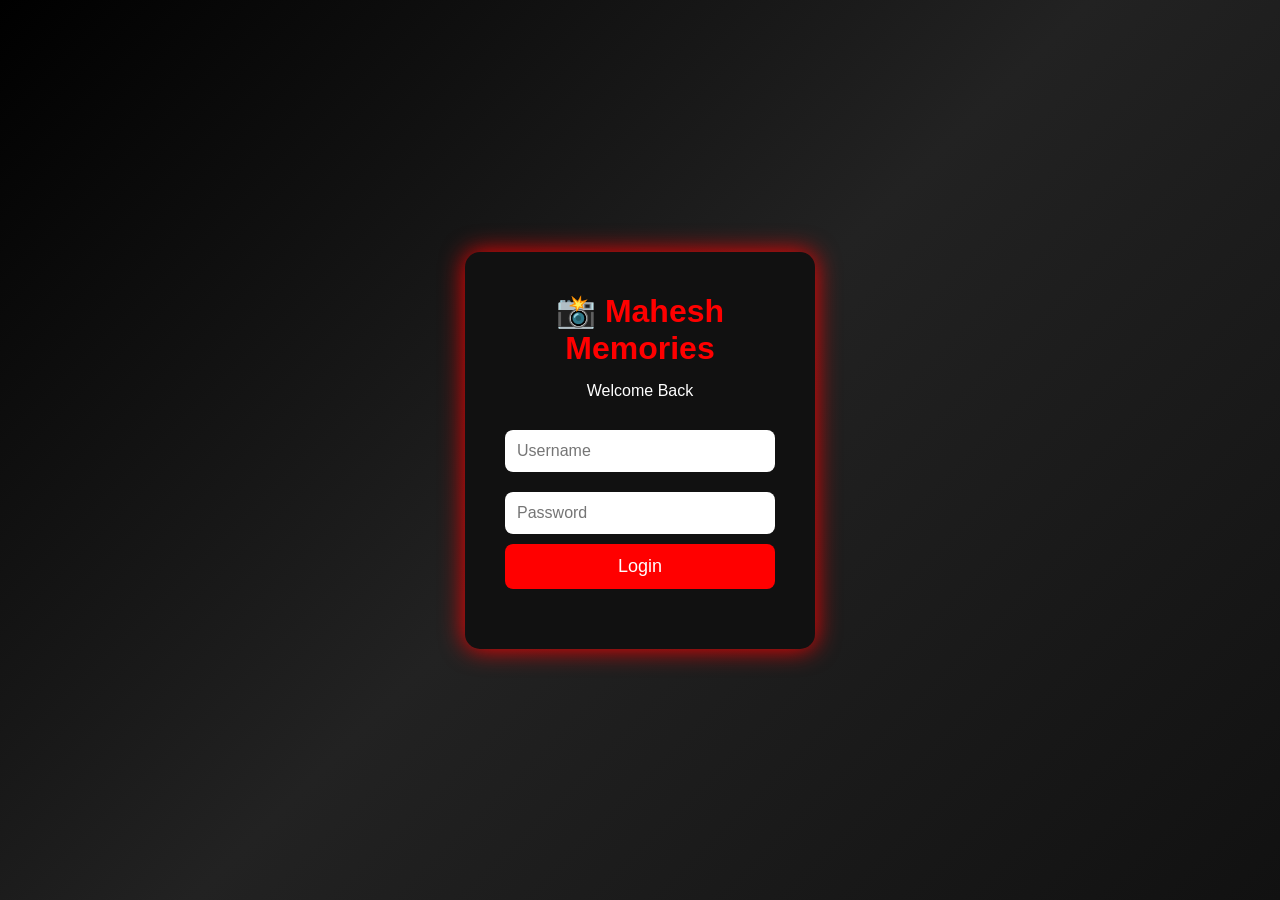
==== index.html @ 278e1763 "Add files via upload" ====
<!DOCTYPE html>
<html lang="en">
<head>
<meta charset="UTF-8">
<meta name="viewport" content="width=device-width, initial-scale=1.0">
<title>Mahesh Memories - Login</title>

<link rel="stylesheet" href="style.css">

</head>
<body>

<div class="login-box">

<h1>📸 Mahesh Memories</h1>

<p>Welcome Back</p>

<input type="text" id="username" placeholder="Username">

<input type="password" id="password" placeholder="Password">

<button onclick="login()">Login</button>

<p id="error"></p>

</div>

<script src="script.js"></script>

</body>
</html>
---- style.css ----
*{
margin:0;
padding:0;
box-sizing:border-box;
font-family:Arial,sans-serif;
}

body{

background:linear-gradient(135deg,#000,#222,#111);

height:100vh;

display:flex;

justify-content:center;

align-items:center;

}

.login-box{

background:#111;

padding:40px;

border-radius:15px;

width:350px;

text-align:center;

box-shadow:0 0 25px red;

}

.login-box h1{

color:red;

margin-bottom:15px;

}

.login-box p{

color:white;

margin-bottom:20px;

}

input{

width:100%;

padding:12px;

margin:10px 0;

border:none;

border-radius:8px;

font-size:16px;

}

button{

width:100%;

padding:12px;

background:red;

color:white;

border:none;

font-size:18px;

border-radius:8px;

cursor:pointer;

transition:.3s;

}

button:hover{

background:yellow;

}

#error{

margin-top:15px;

color:yellow;

font-size:18px;

}
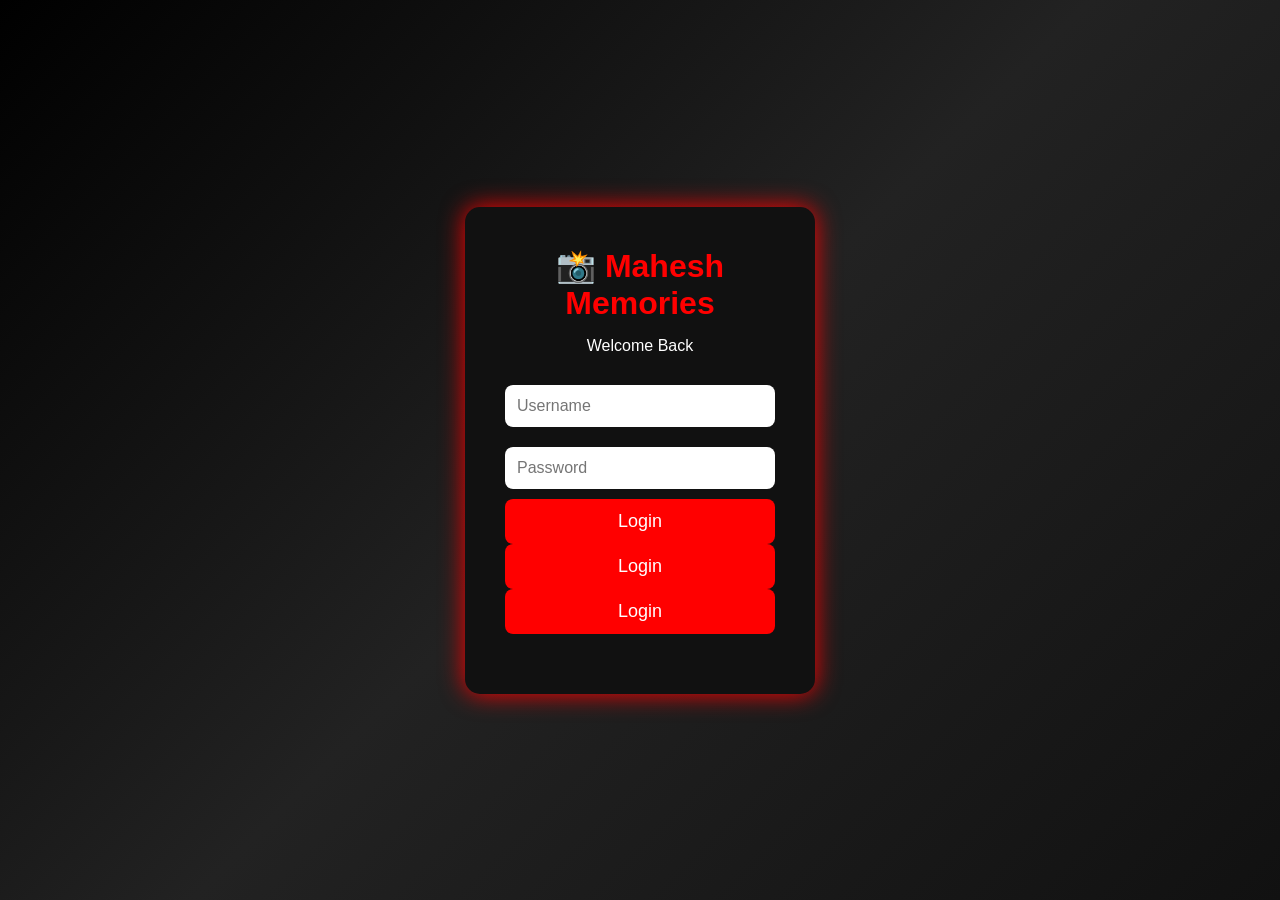
==== commit d6b04583: "Add files via upload" ====
--- a/index.html
+++ b/index.html
@@ -19,8 +19,17 @@
 <input type="text" id="username" placeholder="Username">
 
 <input type="password" id="password" placeholder="Password">
+<button onclick="window.location.href='login.html'">
+Login
+</button>
 
 <button onclick="login()">Login</button>
+
+
+
+<a href="login.html">
+<button>Login</button>
+</a>
 
 <p id="error"></p>
 
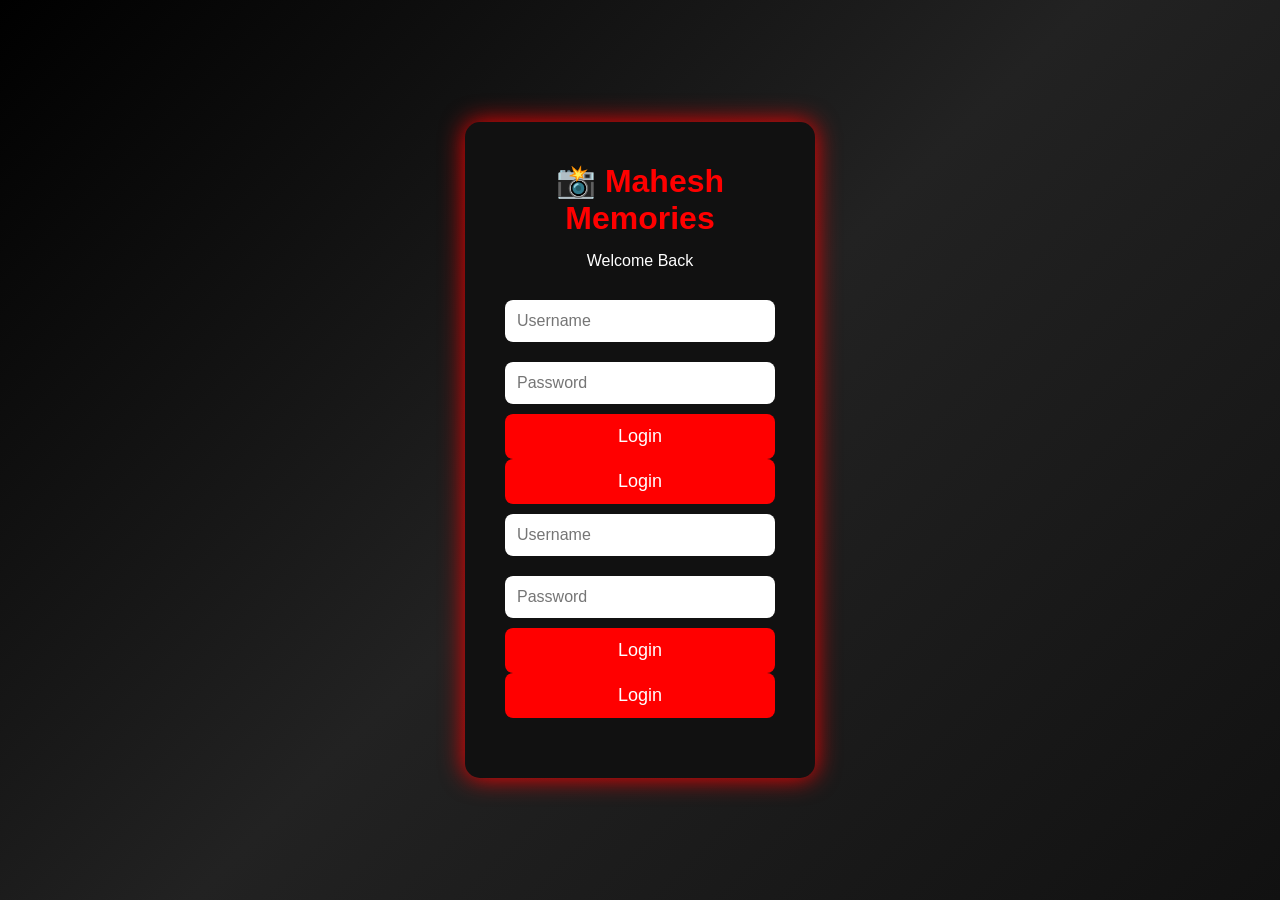
==== commit 8850cb2a: "Add username and password input fields Added input fields for username and password along with a scr" ====
--- a/index.html
+++ b/index.html
@@ -25,6 +25,13 @@
 
 <button onclick="login()">Login</button>
 
+  <input type="text" id="username" placeholder="Username">
+<input type="password" id="password" placeholder="Password">
+
+<button onclick="login()">Login</button>
+
+<script src="login.js"></script>
+
 
 
 <a href="login.html">
@@ -38,4 +45,4 @@
 <script src="script.js"></script>
 
 </body>
-</html>+</html>
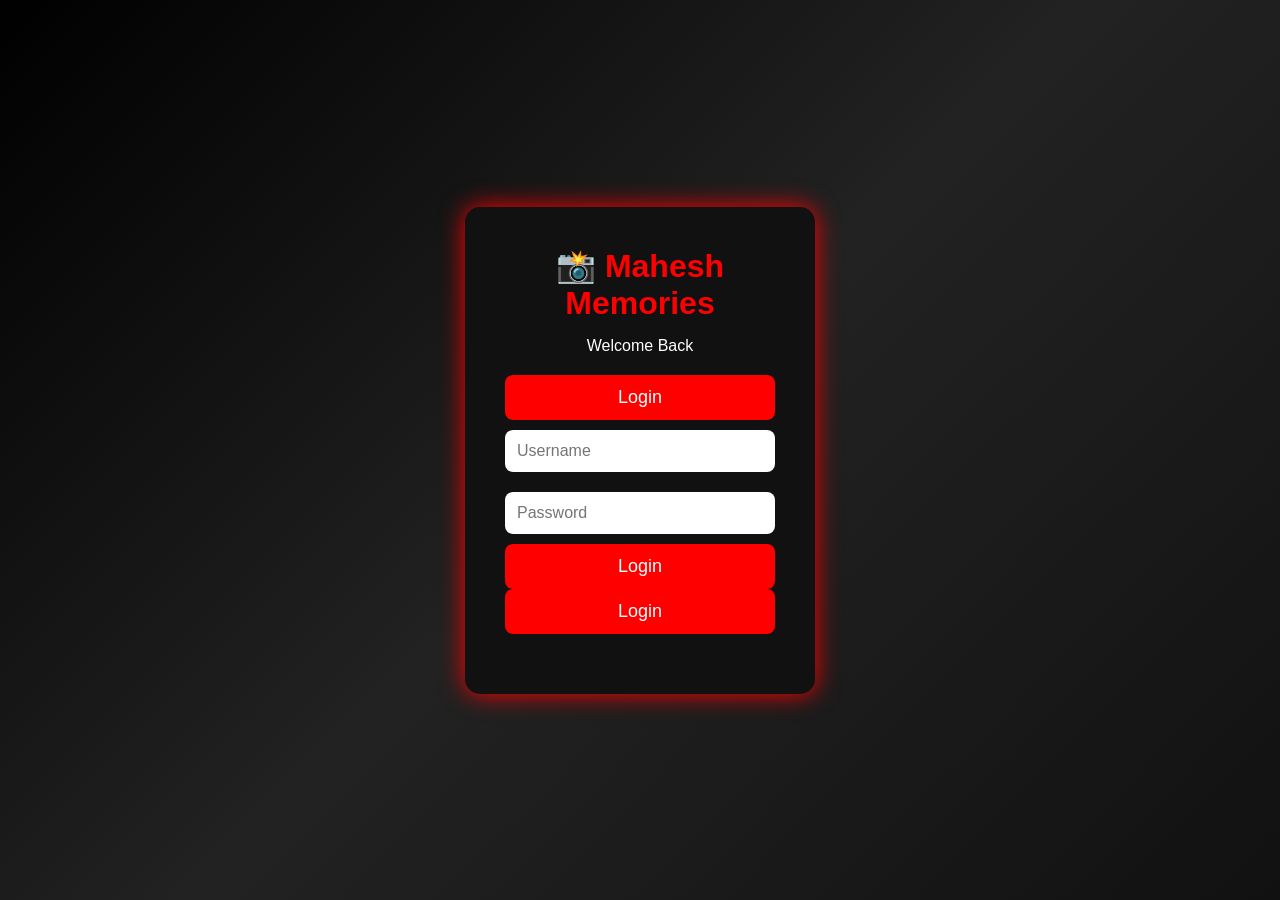
==== commit 364c1c20: "Refactor login section in index.html Removed redundant login button and input fields." ====
--- a/index.html
+++ b/index.html
@@ -16,25 +16,18 @@
 
 <p>Welcome Back</p>
 
-<input type="text" id="username" placeholder="Username">
-
-<input type="password" id="password" placeholder="Password">
-<button onclick="window.location.href='login.html'">
-Login
-</button>
-
-<button onclick="login()">Login</button>
+<button onclick="Login()">Login</button>
 
   <input type="text" id="username" placeholder="Username">
 <input type="password" id="password" placeholder="Password">
 
-<button onclick="login()">Login</button>
+<button onclick="Login()">Login</button>
 
-<script src="login.js"></script>
+<script src="Login.js"></script>
 
 
 
-<a href="login.html">
+<a href="Login.html">
 <button>Login</button>
 </a>
 
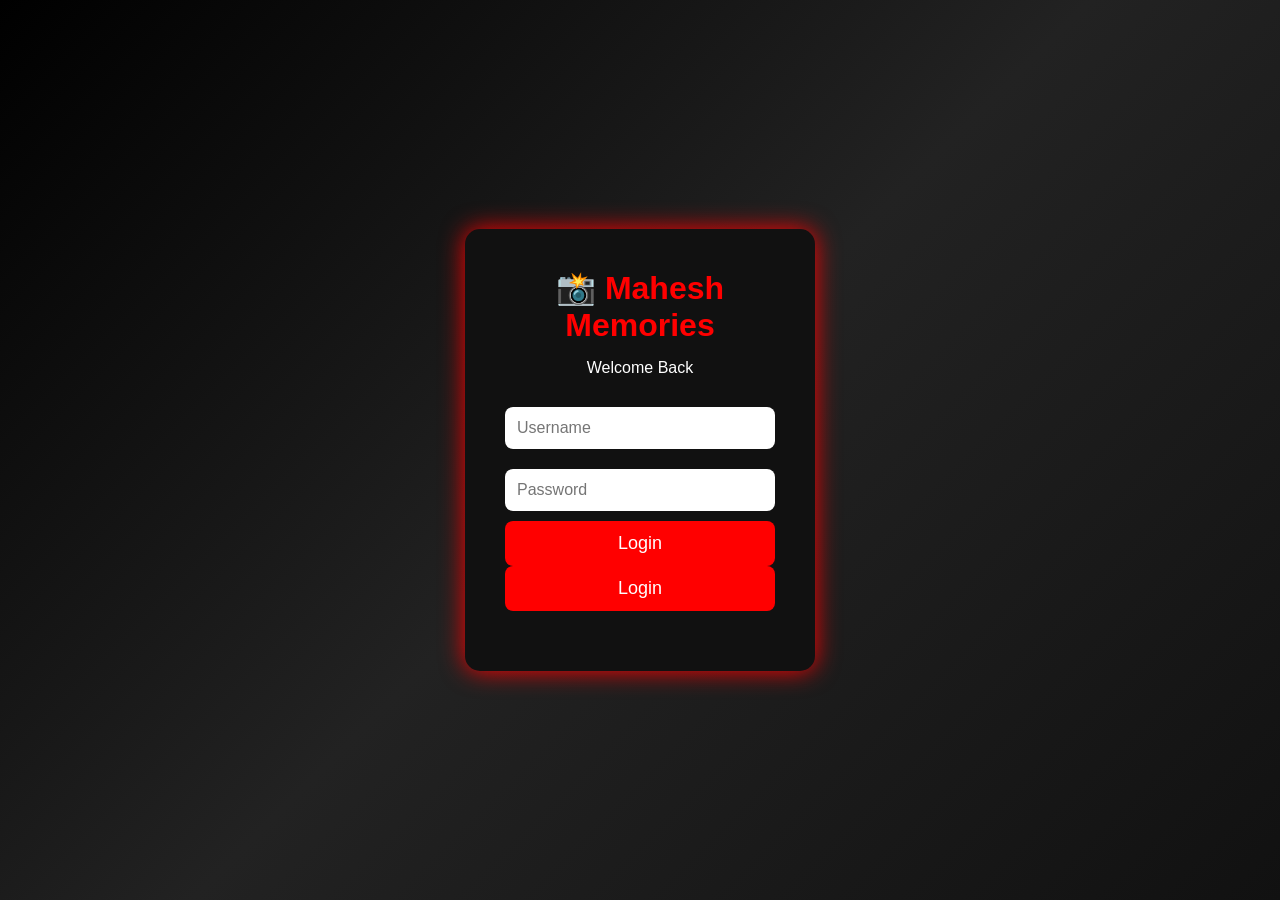
==== commit 07ac52da: "Remove duplicate Login button in index.html Removed duplicate Login button and adjusted formatting." ====
--- a/index.html
+++ b/index.html
@@ -16,13 +16,11 @@
 
 <p>Welcome Back</p>
 
-<button onclick="Login()">Login</button>
-
   <input type="text" id="username" placeholder="Username">
 <input type="password" id="password" placeholder="Password">
 
+
 <button onclick="Login()">Login</button>
-
 <script src="Login.js"></script>
 
 
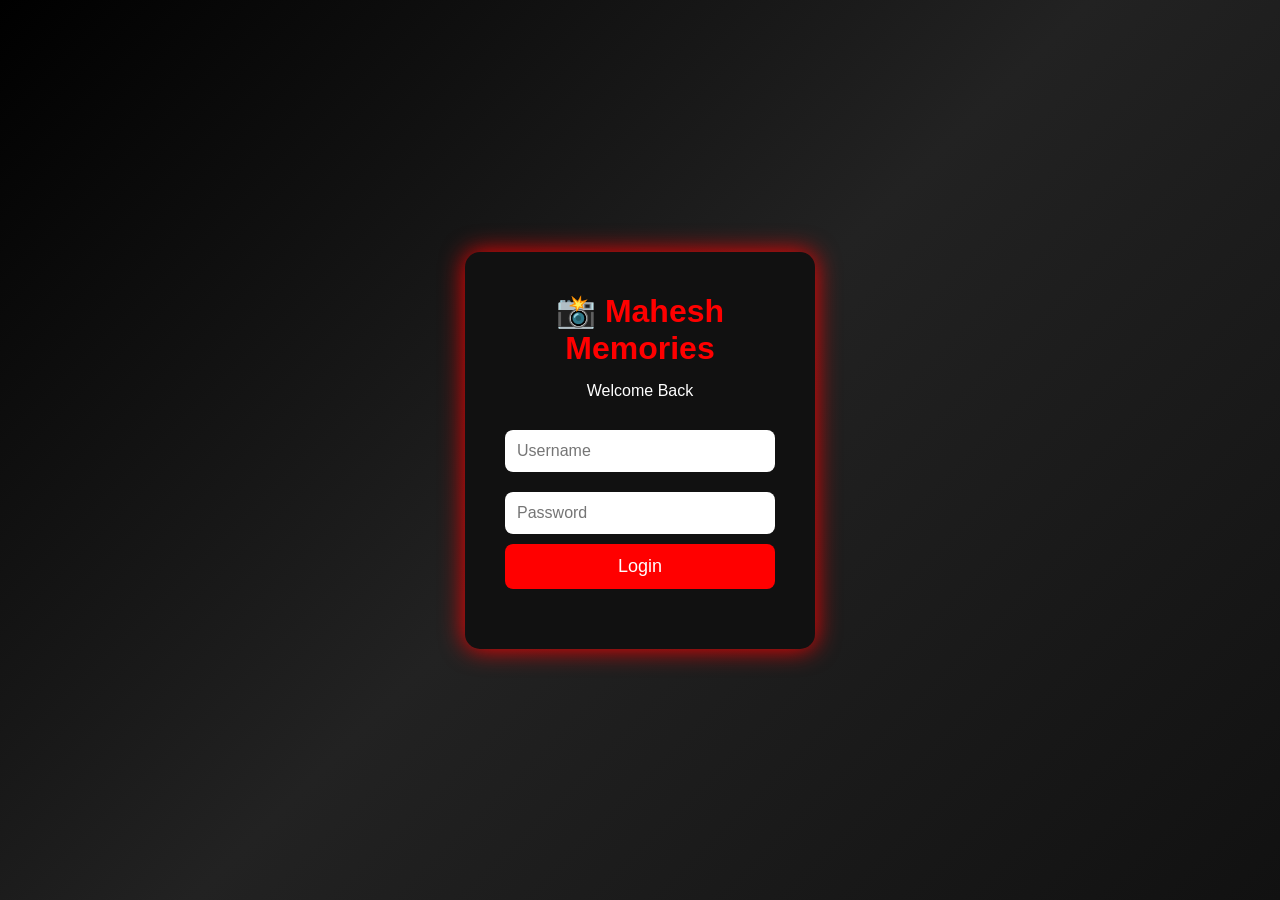
==== commit c96f17ce: "Remove Login button from index.html" ====
--- a/index.html
+++ b/index.html
@@ -20,7 +20,6 @@
 <input type="password" id="password" placeholder="Password">
 
 
-<button onclick="Login()">Login</button>
 <script src="Login.js"></script>
 
 
